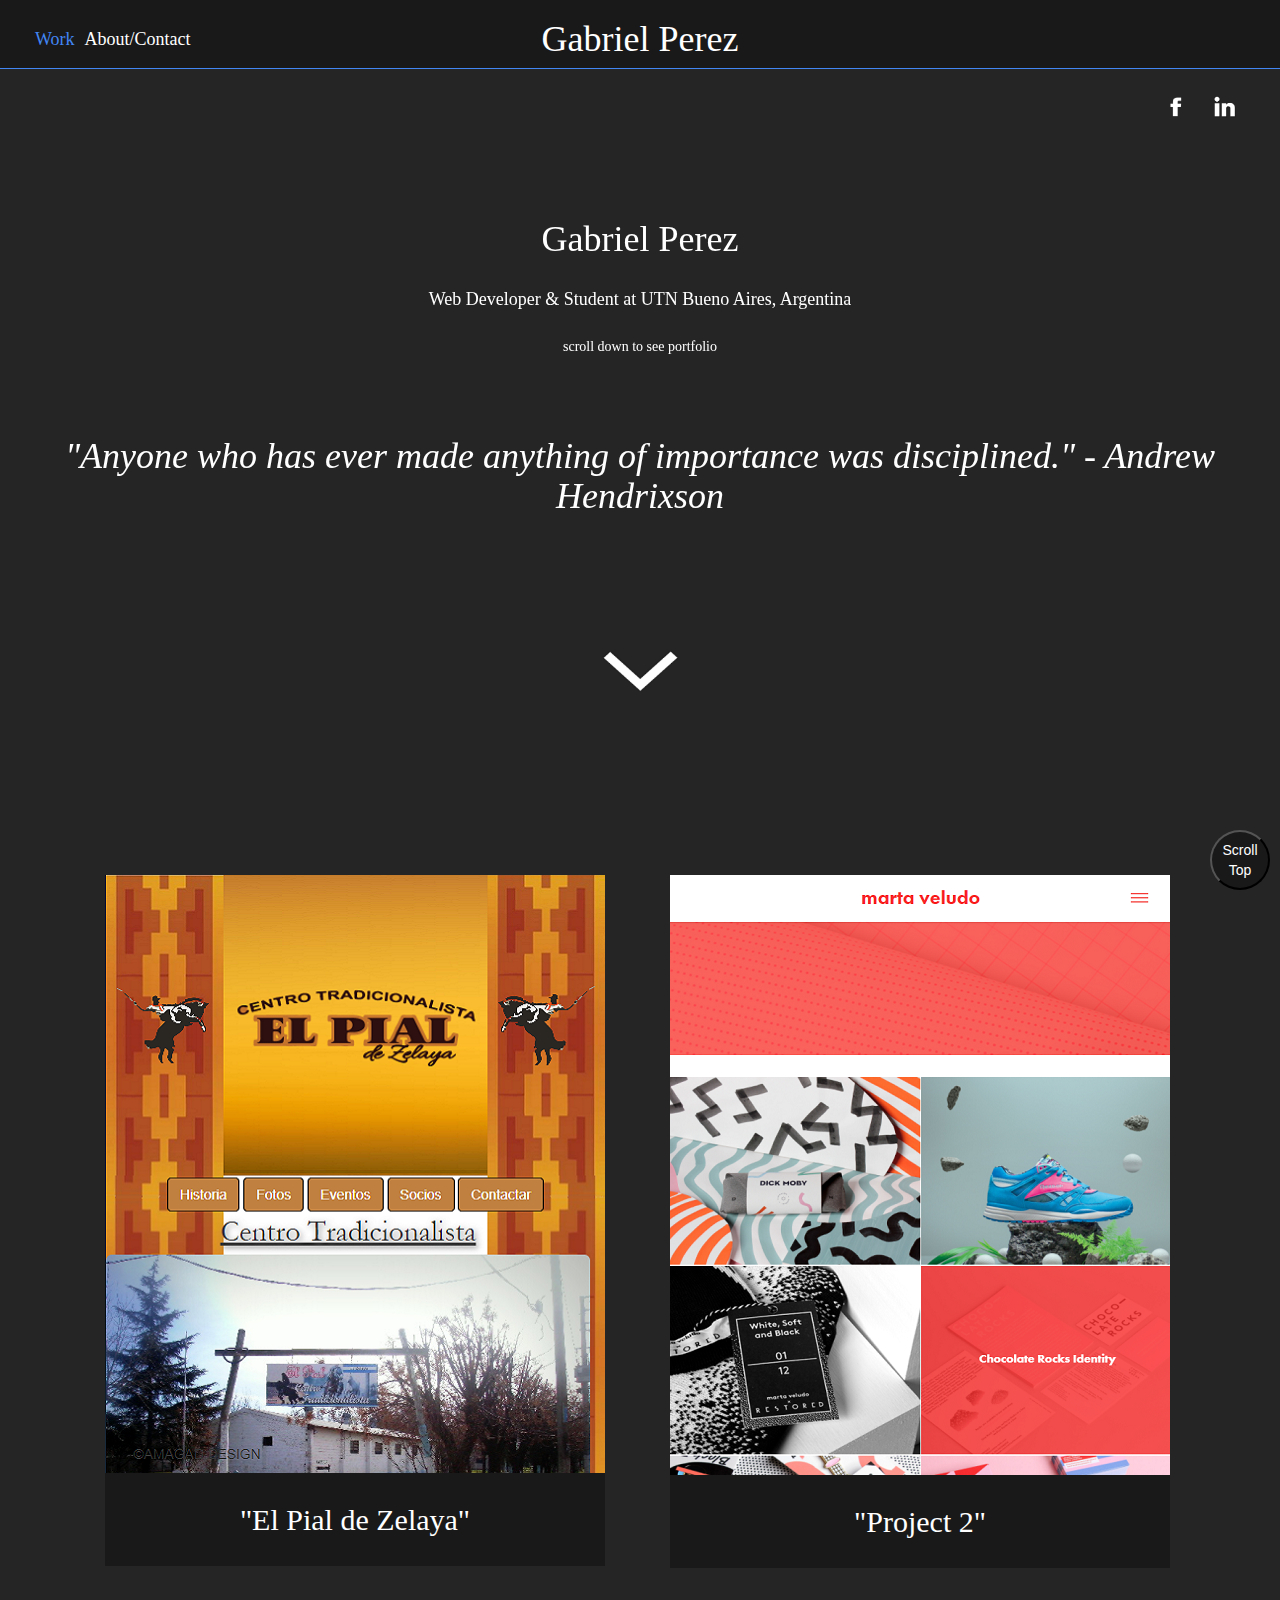
==== main page - english.html @ 05be1558 "9/6/2017" ====
<!Doctype html> 
<html>

<head>
	<title>Gabriel Perez</title>
	<link rel="stylesheet" type="text/css" href="bootstrap/bootstrap.css">
	<link rel="stylesheet" type="text/css" href="main page.css">
	<script src="javascript/jquery-3.2.1.js"></script>
	<script type="text/javascript" src="javascript/main page.js"></script>
	<script src="https://maxcdn.bootstrapcdn.com/bootstrap/3.3.7/js/bootstrap.min.js"></script>
</head>

	
<body>
	<section class="col-sm-12 navbar">

	<div class="navbar_right col-sm-3">
		<ul style="list-style: none; display: inline; margin-top: 20px;">
			<a href="main page.html" style="text-decoration: none"><li style="float: left; padding: 5px; color: #4286f4;"><h4 id="menu_text">Work</h4></li></a>
			<a href="main page.html" style="text-decoration: none"><li style="float: left; padding: 5px; color: white;"><h4 id="menu_text">About/Contact</h4></li></a>
		</ul>
	</div>
		
		<div class="col-sm-6 nav_name"><h1>Gabriel Perez</h1></div>
		<div class="col-sm-3 nav_right">
			<a href="https://www.facebook.com/gabriel.k.perez?ref=bookmarks" alt="Facebook"><img src="images/fb_logo.png" style="height: 20px; width: 20px; margin-right: 10px;" /></a>
			<a href="https://www.linkedin.com/in/gabriel-perez-34b943136/" alt="LinkedIn"><img src="images/linkedin_logo.png" style="height: 50px; width: 50px;" /></a>
		</div>
	</section>

	
		<div class="col-sm-6" id="myText">
			<h1 style="padding-top: 20px;">Gabriel Perez</h1>
			<h4>Web Developer & Student at UTN Bueno Aires, Argentina</h4>
			<h5>scroll down to see portfolio</h5>

			<h1 id="main_quote"><i></i></h1>
		</div>



		<div class="col-sm-12" id="arrow">
			<img src="images/down_arrow.png" style="height: 90px; width: 100px;" />
		</div>

		<section class="container" id="main_wrapper" >
		
			<div class="col-sm-8" id="container_1">
				<figure class="col-sm-5" id="website_1">
					<a href="https://sandlee09.github.io/El_Pial2/"><img src="images/el_pial.png" class="image-responsive" id="img_fade" style="position: relative; height: auto; width: auto;" /></a>
					<div style="background-color: #191919;"><h2 style="color: white; font-family: nyty; margin-top: 0px; padding-top: 30px; padding-bottom: 30px;">"El Pial de Zelaya"</h2></div>
				</figure>
				<figure class="col-sm-5"  id="website_2">
					<img src="images/project 2.png" class="image-responsive" id="img_fade" style="position: relative; height: auto; width: auto;" />
					<div style="background-color: #191919;"><h2 style="color: white; font-family: nyty; margin-top: 0px; padding-top: 30px; padding-bottom: 30px;">"Project 2"</h2></div>
				</figure>
			</div>
			
		</section>

		<button id="scroll_btn" >Scroll Top</button>
</body>

</html>
---- main page.css ----
body {
	background-color: #252525;
}

/*-------------------Navbar Start-----------------------*/
.navbar {
	background-color: #191919;
	width: 100%;
	max-height: 69px;
	margin: 0;
	border: none;
	border-bottom: 1px solid #4286f4;
	border-radius: 0px;
	position: fixed;
	z-index: 1;
}

.navbar h4:hover {
	color: #4286f4;
}


.nav_right {
	float: right;
	text-align: right;
	top: 12px;
	display: inline;
}

#menu_text {
	margin-top: 25px;
	margin-bottom: 0px;
}

.nav_name {
	margin: 0 auto;
	float: none;
}

.nav_name h1{
	color: white;
	font-family: nyty;
	text-align: center;
}

.menu_icon {
		display: none;	}

/*------------------------------Navbar End---------------------------------*/


/*----------------------------Main Text Start------------------------------*/
#myText {
	color: white;
	text-align: center;
	position: fixed;
	top: 20%;
	width: 100%;
	margin: auto;
	transition: opacity 0.5s ease;
}

#myText h1, h4, h5 {
	padding-bottom: 20px;
	font-family: nyty;
}

#blankSpace {
	position: relative;
	width: 100%;
	height: 30%;
}

#arrow {
	position: fixed;
	width: 100%;
	top: 70%;
	text-align: center;
	transition: opacity 0.5s ease;
}

#main_quote {
	text-align: center;
	margin-top: 5%;
	font-style: italic;
}

/*----------------------------Main Text End---------------------------------*/

/*-------------------------Main Content Start-------------------------------*/
#main_wrapper {
	background-color: #252525;
	position: absolute;
	top: 95%;
	width: 100%;
}



#container_1 {
	height: 600px;
	max-width: 1130px;
	width:auto;
	height: 1600px;
	margin: 0 auto;
	text-align: center;
	float: none;

	
}

#website_1 {
	position: relative;
	max-height: 600px
	height: auto;
	width: auto;
	margin: 0;
	padding-right: 50px;
	padding-top: 20px;
}


#website_2 {
	position: relative;
	max-height: 600px;
	height: auto;
	width: auto;
	padding-top: 20px;
	margin: 0;
}

#website_2 div {
	max-width: 500px;
	width: auto;
}

#img_fade:hover {
	opacity: 0.8;
	top: 4px;
}

/*-----------------------Main Content End-----------------------*/

#scroll_btn {
	display: hidden;
	position: fixed;
	background-color: #191919;
	color: white;
	outline: none;
	bottom: 10px;
	right: 10px;
	height: 60px;
	width: 60px;
	border-radius: 360px;
}

/*----------------------Mobile Media Query----------------------*/

@media screen and (max-width: 1096px) {
	.navbar_left ul li , .navbar_left ul{
		display: none;
	}

	.menu_icon {
		display: inline-block;
		float: left;
		position: relative;
		height: 30px;
		width: 50px;
		top: 20px;
	}

	

	.navbar_left:hover ul, .navbar_left:hover ul li{
		display: inline-block;
	}

	.navbar_left ul{
		background-color: black;
		position: fixed;
		height: 150px;
		width: 130px;
		top: 50px;
		left: 60px;
	}

	.navbar_left ul li {
		position: relative;
		
		top: -10px;
		left: -35px;
	}

	#website_1 {
	}

}
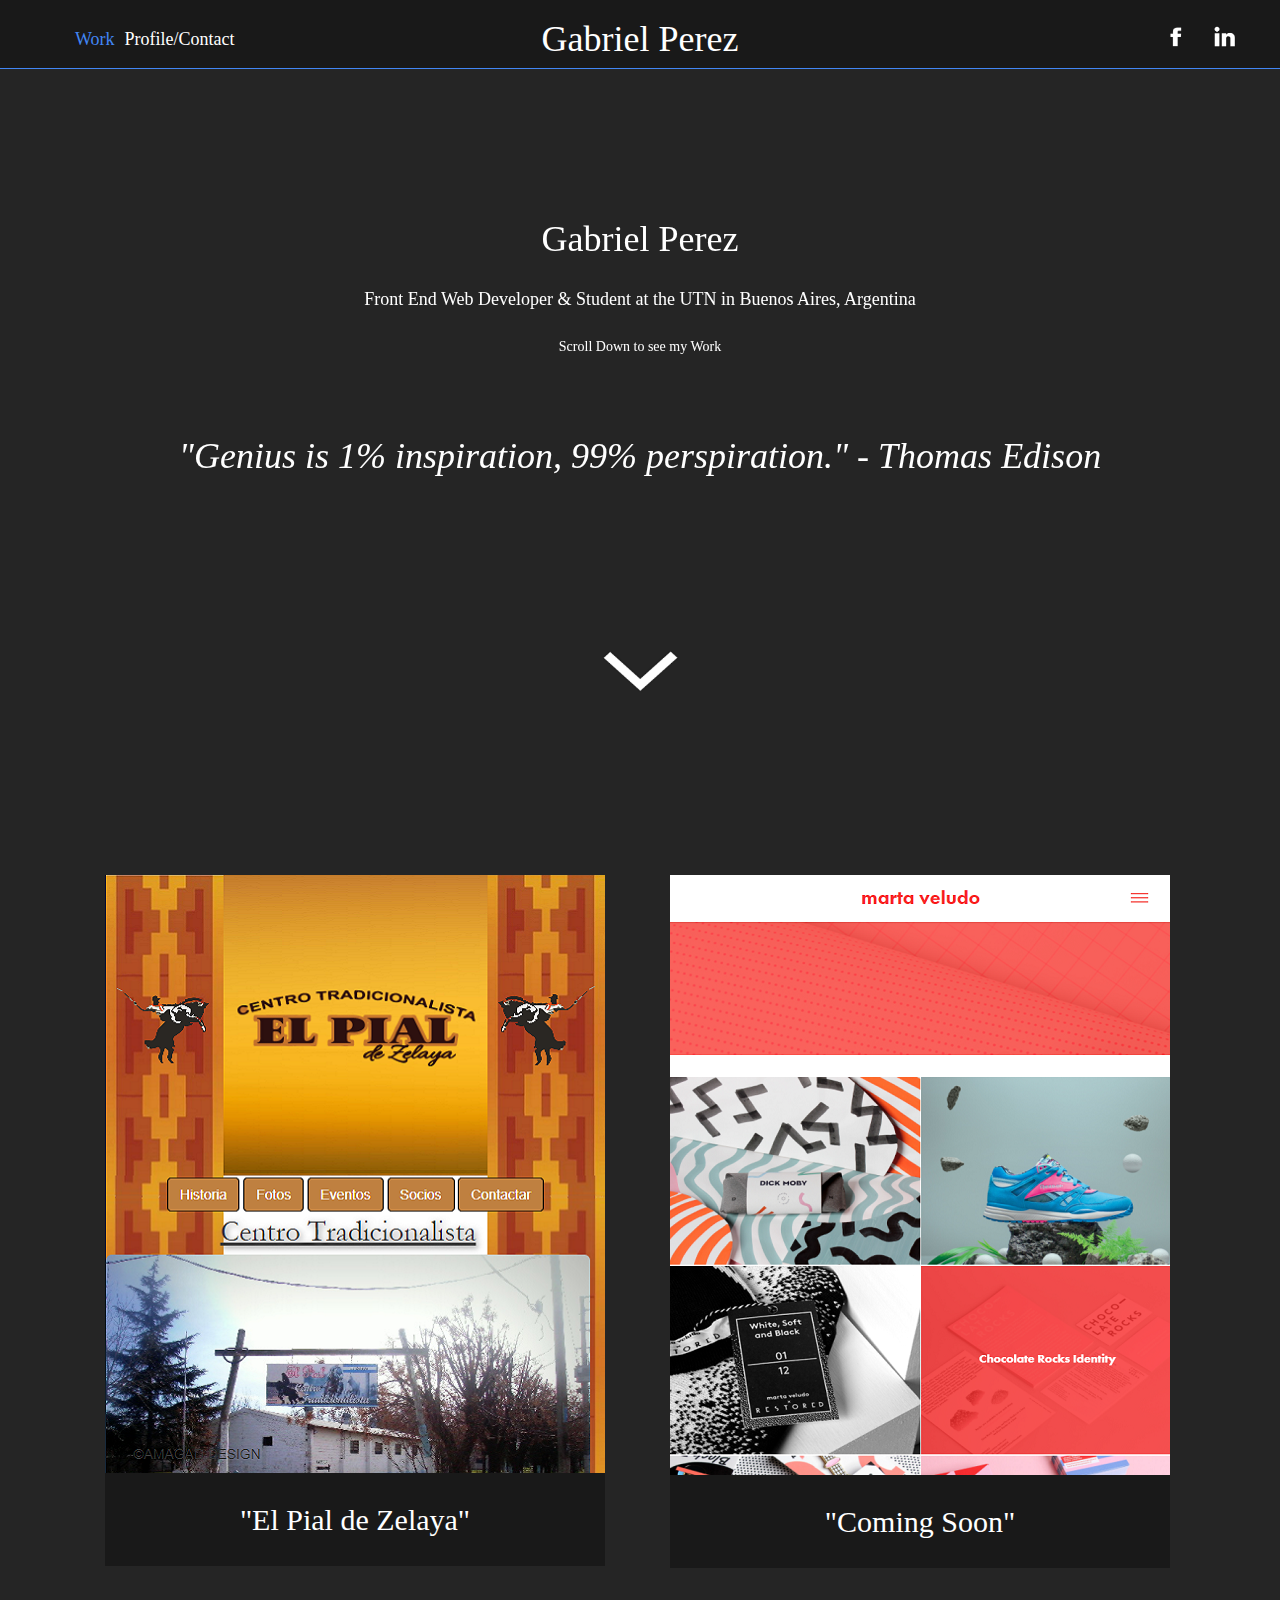
==== commit a65599ef: "9/9/2017" ====
--- a/main page - english.html
+++ b/main page - english.html
@@ -12,27 +12,35 @@
 
 	
 <body>
-	<section class="col-sm-12 navbar">
+	<section class="col-xs-12 navbar">
 
-	<div class="navbar_right col-sm-3">
-		<ul style="list-style: none; display: inline; margin-top: 20px;">
-			<a href="main page.html" style="text-decoration: none"><li style="float: left; padding: 5px; color: #4286f4;"><h4 id="menu_text">Work</h4></li></a>
-			<a href="main page.html" style="text-decoration: none"><li style="float: left; padding: 5px; color: white;"><h4 id="menu_text">About/Contact</h4></li></a>
+
+	<div class="navbar_left col-xs-3">
+		<div class="menu_container">
+			<img src="images/menu_icon.png" class="menu_icon image-responsive" />
+			<div class="dropdown_menu">
+	    		<a href="main page - english.html" style="color: #4286f4;">Work</a>
+	    		<a href="main page - english.html">Profile/Contact</a>
+  			</div>
+  		</div>	
+		<ul style="list-style: none;">
+			<a href="main page - spanish.html" style="text-decoration: none"><li style="float: left; padding: 5px; color: #4286f4;"><h4 id="menu_text">Work</h4></li></a>
+			<a href="main page - spanish.html" style="text-decoration: none"><li style="float: left; padding: 5px; color: white;"><h4 id="menu_text">Profile/Contact</h4></li></a>
 		</ul>
 	</div>
-		
-		<div class="col-sm-6 nav_name"><h1>Gabriel Perez</h1></div>
-		<div class="col-sm-3 nav_right">
+		<div class="col-xs-3 nav_right">
 			<a href="https://www.facebook.com/gabriel.k.perez?ref=bookmarks" alt="Facebook"><img src="images/fb_logo.png" style="height: 20px; width: 20px; margin-right: 10px;" /></a>
 			<a href="https://www.linkedin.com/in/gabriel-perez-34b943136/" alt="LinkedIn"><img src="images/linkedin_logo.png" style="height: 50px; width: 50px;" /></a>
 		</div>
+		<div class="col-xs-6 nav_name"><h1>Gabriel Perez</h1></div>
+		
 	</section>
 
 	
 		<div class="col-sm-6" id="myText">
 			<h1 style="padding-top: 20px;">Gabriel Perez</h1>
-			<h4>Web Developer & Student at UTN Bueno Aires, Argentina</h4>
-			<h5>scroll down to see portfolio</h5>
+			<h4>Front End Web Developer & Student at the UTN in Buenos Aires, Argentina</h4>
+			<h5>Scroll Down to see my Work</h5>
 
 			<h1 id="main_quote"><i></i></h1>
 		</div>
@@ -48,17 +56,18 @@
 			<div class="col-sm-8" id="container_1">
 				<figure class="col-sm-5" id="website_1">
 					<a href="https://sandlee09.github.io/El_Pial2/"><img src="images/el_pial.png" class="image-responsive" id="img_fade" style="position: relative; height: auto; width: auto;" /></a>
-					<div style="background-color: #191919;"><h2 style="color: white; font-family: nyty; margin-top: 0px; padding-top: 30px; padding-bottom: 30px;">"El Pial de Zelaya"</h2></div>
+					<div style="background-color: #191919;" id="website1_name"><h2 style="color: white; font-family: nyty; margin-top: 0px; padding-top: 30px; padding-bottom: 30px;">"El Pial de Zelaya"</h2></div>
 				</figure>
+				
 				<figure class="col-sm-5"  id="website_2">
 					<img src="images/project 2.png" class="image-responsive" id="img_fade" style="position: relative; height: auto; width: auto;" />
-					<div style="background-color: #191919;"><h2 style="color: white; font-family: nyty; margin-top: 0px; padding-top: 30px; padding-bottom: 30px;">"Project 2"</h2></div>
+					<div style="background-color: #191919;" id="website2_name"><h2 style="color: white; font-family: nyty; margin-top: 0px; padding-top: 30px; padding-bottom: 30px;">"Coming Soon"</h2></div>
 				</figure>
 			</div>
 			
 		</section>
 
-		<button id="scroll_btn" >Scroll Top</button>
+		<button id="scroll_btn" >Back to Top</button>
 </body>
 
 </html>
--- a/main page.css
+++ b/main page.css
@@ -1,8 +1,20 @@
+
+
 body {
 	background-color: #252525;
 }
 
+
 /*-------------------Navbar Start-----------------------*/
+
+#show\/hide {
+	display: none;
+}
+
+.dropdown_menu {
+	display: none;
+}
+
 .navbar {
 	background-color: #191919;
 	width: 100%;
@@ -111,7 +123,6 @@
 
 #website_1 {
 	position: relative;
-	max-height: 600px
 	height: auto;
 	width: auto;
 	margin: 0;
@@ -156,43 +167,92 @@
 
 /*----------------------Mobile Media Query----------------------*/
 
-@media screen and (max-width: 1096px) {
+@media screen and (min-width: 550px) and (max-width: 1096px) {
+
+	#show_hide {
+		display: none;
+	}
+
 	.navbar_left ul li , .navbar_left ul{
 		display: none;
 	}
 
 	.menu_icon {
-		display: inline-block;
-		float: left;
-		position: relative;
-		height: 30px;
-		width: 50px;
-		top: 20px;
-	}
-
-	
-
-	.navbar_left:hover ul, .navbar_left:hover ul li{
-		display: inline-block;
-	}
-
-	.navbar_left ul{
+			display: inline-block;
+			float: left;
+			position: relative;
+			height: 30px;
+			width: 50px;
+			top: 20px;
+	}
+
+
+	.menu_icon:hover{
+		opacity: 0.5;
+		top: 22px;
+	}
+
+
+	.dropdown_menu {
+		position: fixed;
+		top: 50px;
+		left: 30px;
+		width: 200px;
+		height: 100px;
 		background-color: black;
-		position: fixed;
-		height: 150px;
-		width: 130px;
-		top: 50px;
-		left: 60px;
-	}
-
-	.navbar_left ul li {
-		position: relative;
-		
-		top: -10px;
-		left: -35px;
+		border-radius: 10px;
+		display: none;
+
+
+	}
+
+	.dropdown_menu a {
+		color: white;
+		font-size: 25px;
+		margin-left: 10px;
+		line-height: 2;
+		text-decoration: none;
+		display:none;
+	}
+
+	.dropdown_menu a:hover {
+		opacity: 0.5;
+	}
+
+	.dropdown_menu a:active {
+		color: #4286f4;
+	}
+
+	#main_wrapper {
+		padding: 0;
+	}
+
+	#container_1 {
+		padding: 0;
 	}
 
 	#website_1 {
-	}
-
-}+		padding: 0;
+		width: 100%;
+	}
+
+	#website1_name {
+		width: 502px;
+		margin: 0 auto;
+		padding: 0;
+	}
+
+	#website_2 {
+		padding: 70px 0px 0px 0px;
+
+		width: 100%;
+	}
+
+	#website2_name {
+		width: 502px;
+		margin: 0 auto;
+		padding: 0;
+	}
+
+}
+
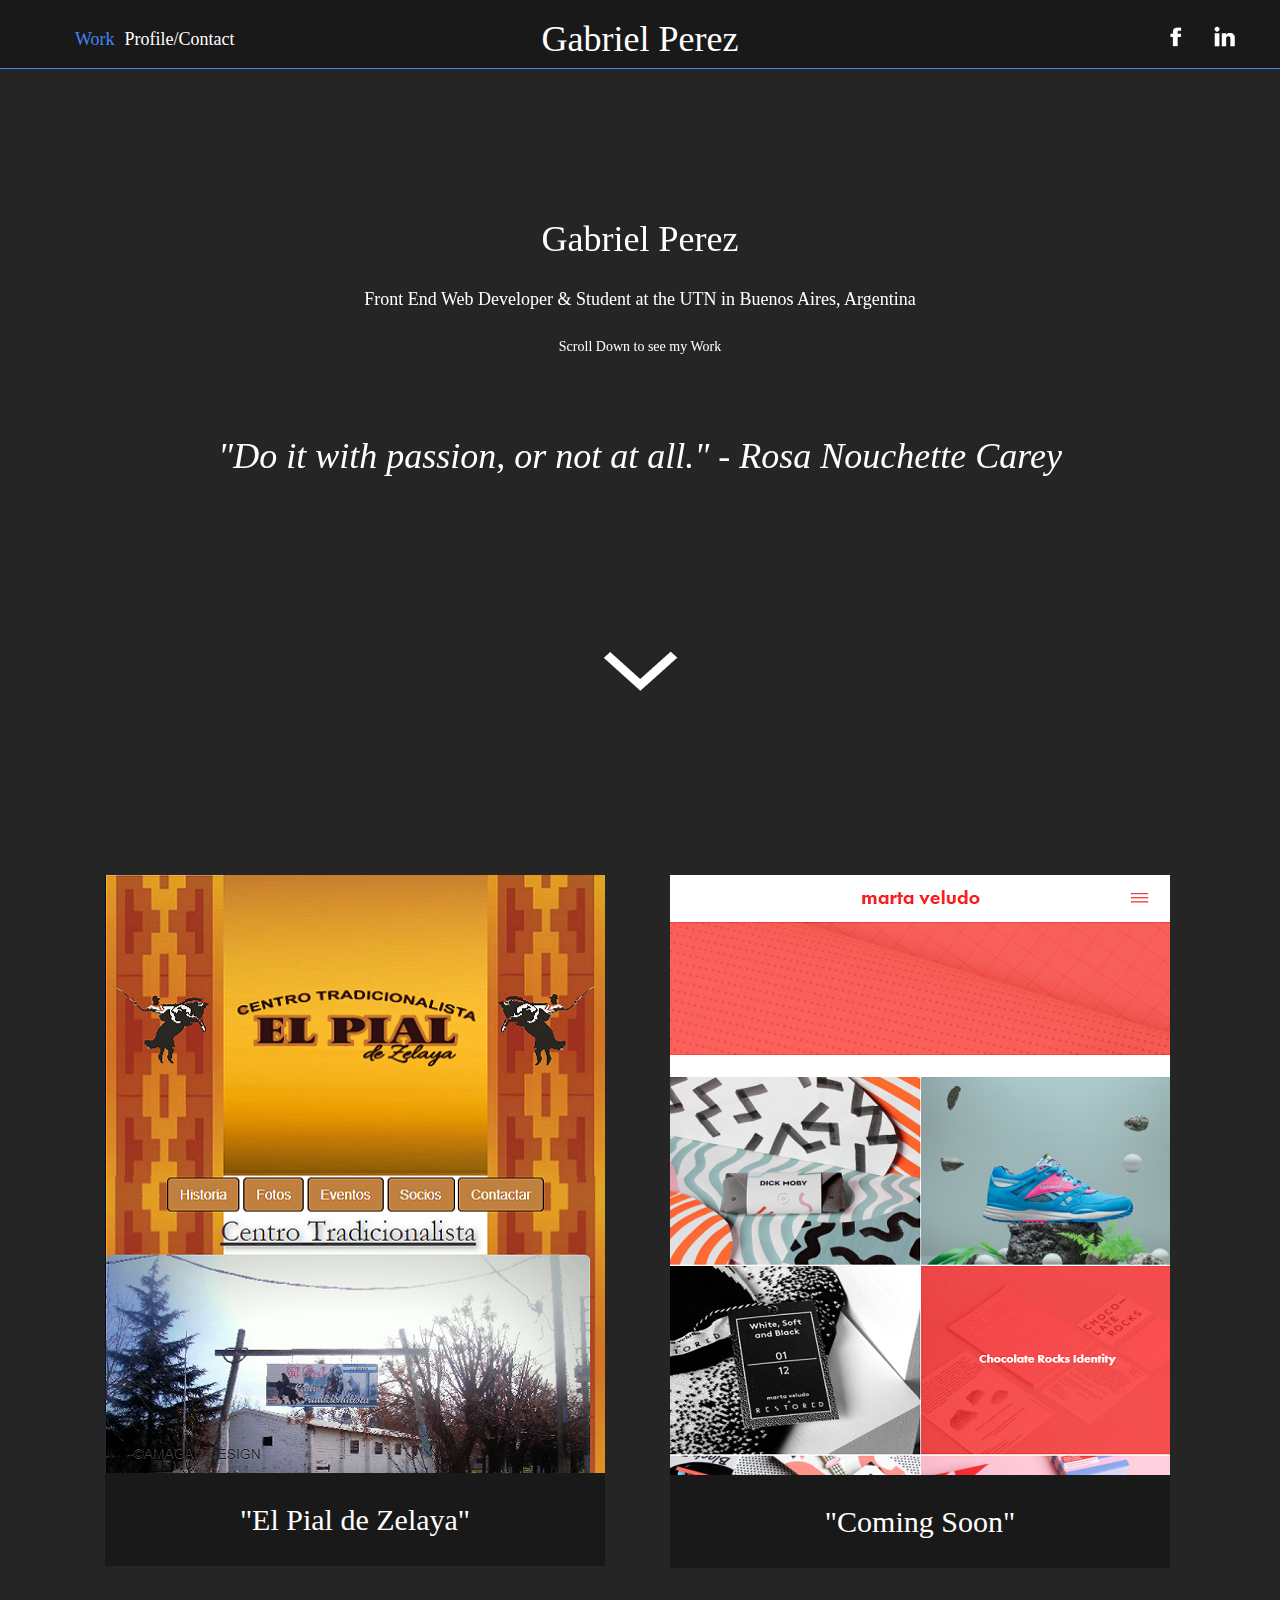
==== commit 4a3b5176: "9/11/2017" ====
--- a/main page - english.html
+++ b/main page - english.html
@@ -16,23 +16,32 @@
 
 
 	<div class="navbar_left col-xs-3">
-		<div class="menu_container">
-			<img src="images/menu_icon.png" class="menu_icon image-responsive" />
-			<div class="dropdown_menu">
-	    		<a href="main page - english.html" style="color: #4286f4;">Work</a>
-	    		<a href="main page - english.html">Profile/Contact</a>
-  			</div>
-  		</div>	
+		<div class="dropdown menu_icon">
+		    <button class="btn btn-secondary dropdown-toggle"
+		          type="button" id="dropdownMenu1" data-toggle="dropdown"
+		          aria-haspopup="true" aria-expanded="false" style="background-color: #191919;">
+		        <img src="images/menu_icon.png"/>
+		    </button>
+		<div class="dropdown-menu" aria-labelledby="dropdownMenu1" style="left: 15px; top: 35px; background-color: #191919;">
+		    <a class="dropdown-item" href="main page - english.html" style="color: #4286f4;">Work</a>
+		    <a class="dropdown-item" href="contact english.html">About/Contact</a>
+		    <a class="dropdown-item" href="https://www.facebook.com/gabriel.k.perez?ref=bookmarks">Facebook</a>
+		    <a class="dropdown-item" href="https://www.linkedin.com/in/gabriel-perez-34b943136/">LinkedIn</a>
+		</div>
+	</div>
+
+
+
 		<ul style="list-style: none;">
-			<a href="main page - spanish.html" style="text-decoration: none"><li style="float: left; padding: 5px; color: #4286f4;"><h4 id="menu_text">Work</h4></li></a>
-			<a href="main page - spanish.html" style="text-decoration: none"><li style="float: left; padding: 5px; color: white;"><h4 id="menu_text">Profile/Contact</h4></li></a>
+			<a href="main page - english.html" style="text-decoration: none"><li style="float: left; padding: 5px; color: #4286f4;"><h4 id="menu_text">Work</h4></li></a>
+			<a href="contact english.html" style="text-decoration: none"><li style="float: left; padding: 5px; color: white;"><h4 id="menu_text">Profile/Contact</h4></li></a>
 		</ul>
 	</div>
 		<div class="col-xs-3 nav_right">
 			<a href="https://www.facebook.com/gabriel.k.perez?ref=bookmarks" alt="Facebook"><img src="images/fb_logo.png" style="height: 20px; width: 20px; margin-right: 10px;" /></a>
 			<a href="https://www.linkedin.com/in/gabriel-perez-34b943136/" alt="LinkedIn"><img src="images/linkedin_logo.png" style="height: 50px; width: 50px;" /></a>
 		</div>
-		<div class="col-xs-6 nav_name"><h1>Gabriel Perez</h1></div>
+		<div class="nav_name"><h1>Gabriel Perez</h1></div>
 		
 	</section>
 
